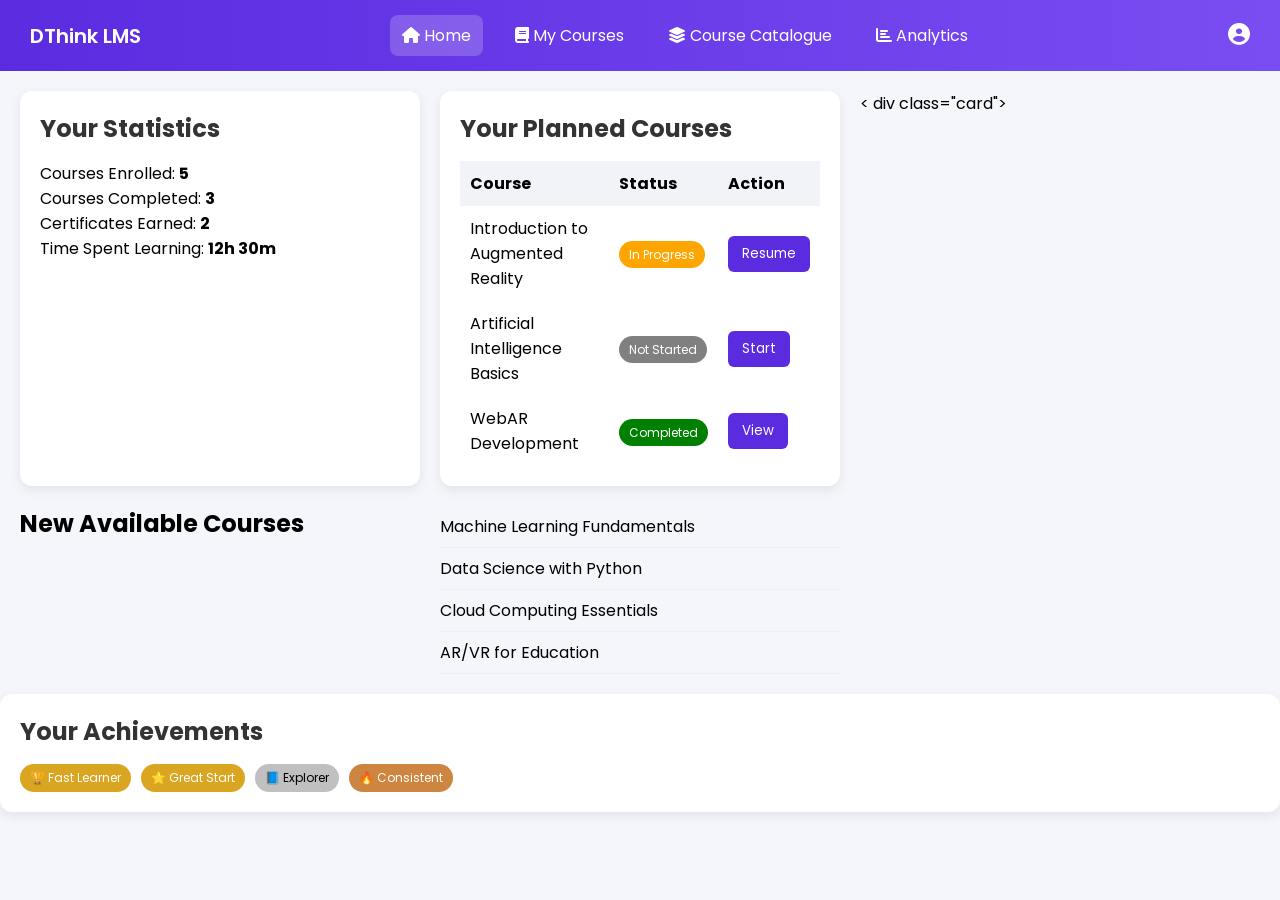
==== index.html @ 07d89958 "Added LMS Dashboard UI to DThink Project" ====
<!DOCTYPE html>
<html lang="en">
<head>
    <meta charset="UTF-8">
    <title>DThink Project LMS</title>
    <meta name="viewport" content="width=device-width, initial-scale=1.0">

    <!-- Google Font -->
    <link href="https://fonts.googleapis.com/css2?family=Poppins:wght@300;400;600&display=swap" rel="stylesheet">

    <!-- Font Awesome Icons -->
    <link rel="stylesheet" href="https://cdnjs.cloudflare.com/ajax/libs/font-awesome/6.5.0/css/all.min.css">

    <!-- Styles -->
    <link rel="stylesheet" href="style.css">
</head>
<body>

    <!-- Navbar -->
    <nav class="navbar">
        <div class="logo">DThink LMS</div>
        <ul class="nav-links">
            <li class="active"><i class="fas fa-home"></i> Home</li>
            <li><i class="fas fa-book"></i> My Courses</li>
            <li><i class="fas fa-layer-group"></i> Course Catalogue</li>
            <li><i class="fas fa-chart-bar"></i> Analytics</li>
        </ul>
        <div class="profile">
            <i class="fas fa-user-circle"></i>
        </div>
    </nav>

    <!-- Main Content -->
    <div class="container">

        <!-- Statistics -->
        <div class="card">
            <h2>Your Statistics</h2>
            <p>Courses Enrolled: <strong>5</strong></p>
            <p>Courses Completed: <strong>3</strong></p>
            <p>Certificates Earned: <strong>2</strong></p>
            <p>Time Spent Learning: <strong>12h 30m</strong></p>
        </div>

        <!-- Planned Courses -->
        <div class="card">
            <h2>Your Planned Courses</h2>
            <table>
                <tr>
                    <th>Course</th>
                    <th>Status</th>
                    <th>Action</th>
                </tr>
                <tr>
                    <td>Introduction to Augmented Reality</td>
                    <td><span class="badge progress">In Progress</span></td>
                    <td><button>Resume</button></td>
                </tr>
                <tr>
                    <td>Artificial Intelligence Basics</td>
                    <td><span class="badge not-started">Not Started</span></td>
                    <td><button>Start</button></td>
                </tr>
                <tr>
                    <td>WebAR Development</td>
                    <td><span class="badge completed">Completed</span></td>
                    <td><button>View</button></td>
                </tr>
            </table>
        </div>

        <!-- Available Courses -->
        <
div class="card">
            <h2>New Available Courses</h2>
            <ul class="course-list">
                <li>Machine Learning Fundamentals</li>
                <li>Data Science with Python</li>
                <li>Cloud Computing Essentials</li>
                <li>AR/VR for Education</li>
            </ul>
        </div>

        <!-- Achievements -->
        <div class="card">
            <h2>Your Achievements</h2>
            <div class="achievements">
                <span class="badge gold">🏆 Fast Learner</span>
                <span class="badge gold">⭐ Great Start</span>
                <span class="badge silver">📘 Explorer</span>
                <span class="badge bronze">🔥 Consistent</span>
            </div>
        </div>

    </div>

</body>
</html>
---- style.css ----
* {
    margin: 0;
    padding: 0;
    box-sizing: border-box;
    font-family: 'Poppins', sans-serif;
}

body {
    background: #f4f6fb;
}

/* Navbar */
.navbar {
    background: linear-gradient(90deg, #5b2be0, #7a4df2);
    color: white;
    display: flex;
    justify-content: space-between;
    padding: 15px 30px;
    align-items: center;
}

.logo {
    font-size: 20px;
    font-weight: 600;
}

.nav-links {
    list-style: none;
    display: flex;
    gap: 20px;
}

.nav-links li {
    cursor: pointer;
    padding: 8px 12px;
    border-radius: 8px;
}

.nav-links li.active,
.nav-links li:hover {
    background: rgba(255, 255, 255, 0.2);
}

.profile i {
    font-size: 22px;
}

/* Container */
.container {
    display: grid;
    grid-template-columns: repeat(auto-fit, minmax(300px, 1fr));
    padding: 20px;
    gap: 20px;
}

/* Cards */
.card {
    background: white;
    padding: 20px;
    border-radius: 12px;
    box-shadow: 0 4px 12px rgba(0, 0, 0, 0.08);
}

.card h2 {
    margin-bottom: 15px;
    color: #333;
}

/* Table */
table {
    width: 100%;
    border-collapse: collapse;
}

th, td {
    padding: 10px;
    text-align: left;
}

th {
    background: #f1f3f9;
}

/* Buttons */
button {
    background: #5b2be0;
    color: white;
    border: none;
    padding: 8px 14px;
    border-radius: 6px;
    cursor: pointer;
}

button:hover {
    background: #4320b5;
}

/* Badges */
.badge {
    padding: 5px 10px;
    border-radius: 20px;
    font-size: 12px;
    color: white;
}

.progress {
    background: orange;
}

.not-started {
    background: gray;
}

.completed {
    background: green;
}

.gold {
    background: goldenrod;
}

.silver {
    background: silver;
    color: black;
}

.bronze {
    background: peru;
}

/* Course List */
.course-list {
    list-style: none;
}

.course-list li {
    padding: 8px 0;
    border-bottom: 1px solid #eee;
}

/* Achievements */
.achievements {
    display: flex;
    flex-wrap: wrap;
    gap: 10px;
}
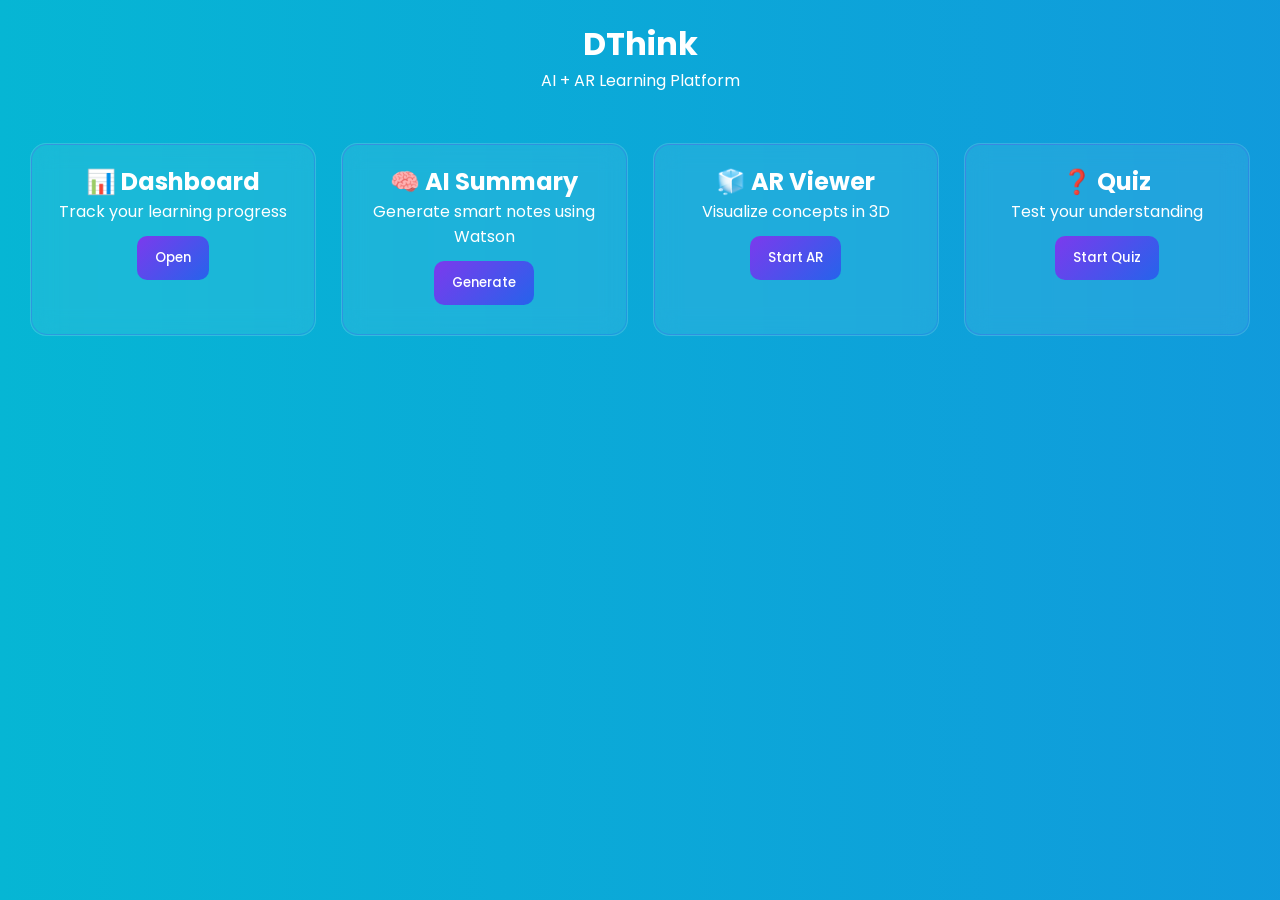
==== commit a4da1d8a: "Updated UI, added AR feature and dashboard" ====
--- a/index.html
+++ b/index.html
@@ -1,98 +1,56 @@
 <!DOCTYPE html>
 <html lang="en">
 <head>
-    <meta charset="UTF-8">
-    <title>DThink Project LMS</title>
-    <meta name="viewport" content="width=device-width, initial-scale=1.0">
+  <meta charset="UTF-8">
+  <title>DThink AI</title>
+  <meta name="viewport" content="width=device-width, initial-scale=1.0">
 
-    <!-- Google Font -->
-    <link href="https://fonts.googleapis.com/css2?family=Poppins:wght@300;400;600&display=swap" rel="stylesheet">
+  <!-- Fonts -->
+  <link href="https://fonts.googleapis.com/css2?family=Poppins:wght@300;500;700&display=swap" rel="stylesheet">
 
-    <!-- Font Awesome Icons -->
-    <link rel="stylesheet" href="https://cdnjs.cloudflare.com/ajax/libs/font-awesome/6.5.0/css/all.min.css">
+  <!-- CSS -->
+  <link rel="stylesheet" href="style.css">
+</head>
 
-    <!-- Styles -->
-    <link rel="stylesheet" href="style.css">
-</head>
 <body>
 
-    <!-- Navbar -->
-    <nav class="navbar">
-        <div class="logo">DThink LMS</div>
-        <ul class="nav-links">
-            <li class="active"><i class="fas fa-home"></i> Home</li>
-            <li><i class="fas fa-book"></i> My Courses</li>
-            <li><i class="fas fa-layer-group"></i> Course Catalogue</li>
-            <li><i class="fas fa-chart-bar"></i> Analytics</li>
-        </ul>
-        <div class="profile">
-            <i class="fas fa-user-circle"></i>
-        </div>
-    </nav>
+<div class="bg"></div>
 
-    <!-- Main Content -->
-    <div class="container">
+<header class="navbar">
+  <h1>DThink</h1>
+  <p>AI + AR Learning Platform</p>
+</header>
 
-        <!-- Statistics -->
-        <div class="card">
-            <h2>Your Statistics</h2>
-            <p>Courses Enrolled: <strong>5</strong></p>
-            <p>Courses Completed: <strong>3</strong></p>
-            <p>Certificates Earned: <strong>2</strong></p>
-            <p>Time Spent Learning: <strong>12h 30m</strong></p>
-        </div>
+<div class="container">
 
-        <!-- Planned Courses -->
-        <div class="card">
-            <h2>Your Planned Courses</h2>
-            <table>
-                <tr>
-                    <th>Course</th>
-                    <th>Status</th>
-                    <th>Action</th>
-                </tr>
-                <tr>
-                    <td>Introduction to Augmented Reality</td>
-                    <td><span class="badge progress">In Progress</span></td>
-                    <td><button>Resume</button></td>
-                </tr>
-                <tr>
-                    <td>Artificial Intelligence Basics</td>
-                    <td><span class="badge not-started">Not Started</span></td>
-                    <td><button>Start</button></td>
-                </tr>
-                <tr>
-                    <td>WebAR Development</td>
-                    <td><span class="badge completed">Completed</span></td>
-                    <td><button>View</button></td>
-                </tr>
-            </table>
-        </div>
+  <div class="card glow">
+    <h2>📊 Dashboard</h2>
+    <p>Track your learning progress</p>
+    <button onclick="goTo('dashboard.html')">Open</button>
+  </div>
 
-        <!-- Available Courses -->
-        <
-div class="card">
-            <h2>New Available Courses</h2>
-            <ul class="course-list">
-                <li>Machine Learning Fundamentals</li>
-                <li>Data Science with Python</li>
-                <li>Cloud Computing Essentials</li>
-                <li>AR/VR for Education</li>
-            </ul>
-        </div>
+  <div class="card glow">
+    <h2>🧠 AI Summary</h2>
+    <p>Generate smart notes using Watson</p>
+    <button onclick="getSummary()">Generate</button>
+    <div id="summary"></div>
+  </div>
 
-        <!-- Achievements -->
-        <div class="card">
-            <h2>Your Achievements</h2>
-            <div class="achievements">
-                <span class="badge gold">🏆 Fast Learner</span>
-                <span class="badge gold">⭐ Great Start</span>
-                <span class="badge silver">📘 Explorer</span>
-                <span class="badge bronze">🔥 Consistent</span>
-            </div>
-        </div>
+  <div class="card glow">
+    <h2>🧊 AR Viewer</h2>
+    <p>Visualize concepts in 3D</p>
+    <button onclick="goTo('ar.html')">Start AR</button>
+  </div>
 
-    </div>
+  <div class="card glow">
+    <h2>❓ Quiz</h2>
+    <p>Test your understanding</p>
+    <button onclick="startQuiz()">Start Quiz</button>
+    <div id="quiz"></div>
+  </div>
 
+</div>
+
+<script src="script.js"></script>
 </body>
 </html>
--- a/style.css
+++ b/style.css
@@ -1,146 +1,259 @@
 * {
-    margin: 0;
-    padding: 0;
-    box-sizing: border-box;
-    font-family: 'Poppins', sans-serif;
+  margin: 0;
+  padding: 0;
+  box-sizing: border-box;
+  font-family: 'Poppins', sans-serif;
 }
 
 body {
-    background: #f4f6fb;
+  background: #0f172a;
+  color: white;
+  overflow-x: hidden;
+}
+
+/* Animated gradient background */
+.bg {
+  position: fixed;
+  width: 100%;
+  height: 100%;
+  background: linear-gradient(270deg, #7c3aed, #2563eb, #06b6d4);
+  background-size: 600% 600%;
+  animation: gradientMove 10s ease infinite;
+  z-index: -1;
+}
+
+@keyframes gradientMove {
+  0% { background-position: 0% }
+  50% { background-position: 100% }
+  100% { background-position: 0% }
 }
 
 /* Navbar */
 .navbar {
-    background: linear-gradient(90deg, #5b2be0, #7a4df2);
-    color: white;
-    display: flex;
-    justify-content: space-between;
-    padding: 15px 30px;
-    align-items: center;
-}
-
-.logo {
-    font-size: 20px;
-    font-weight: 600;
-}
-
-.nav-links {
-    list-style: none;
-    display: flex;
-    gap: 20px;
-}
-
-.nav-links li {
-    cursor: pointer;
-    padding: 8px 12px;
-    border-radius: 8px;
-}
-
-.nav-links li.active,
-.nav-links li:hover {
-    background: rgba(255, 255, 255, 0.2);
-}
-
-.profile i {
-    font-size: 22px;
+  text-align: center;
+  padding: 20px;
+}
+
+.navbar h1 {
+  font-size: 32px;
+  font-weight: 700;
 }
 
 /* Container */
 .container {
-    display: grid;
-    grid-template-columns: repeat(auto-fit, minmax(300px, 1fr));
-    padding: 20px;
-    gap: 20px;
-}
-
-/* Cards */
+  display: grid;
+  grid-template-columns: repeat(auto-fit, minmax(260px, 1fr));
+  gap: 25px;
+  padding: 30px;
+}
+
+/* Glass Cards */
 .card {
-    background: white;
-    padding: 20px;
-    border-radius: 12px;
-    box-shadow: 0 4px 12px rgba(0, 0, 0, 0.08);
-}
-
-.card h2 {
-    margin-bottom: 15px;
-    color: #333;
-}
-
-/* Table */
-table {
-    width: 100%;
-    border-collapse: collapse;
-}
-
-th, td {
-    padding: 10px;
-    text-align: left;
-}
-
-th {
-    background: #f1f3f9;
-}
-
-/* Buttons */
+  background: rgba(255, 255, 255, 0.08);
+  backdrop-filter: blur(12px);
+  border-radius: 16px;
+  padding: 20px;
+  text-align: center;
+  transition: 0.4s;
+  border: 1px solid rgba(255,255,255,0.1);
+}
+
+/* Hover animation */
+.card:hover {
+  transform: translateY(-8px) scale(1.04);
+  box-shadow: 0 20px 50px rgba(0,0,0,0.5);
+}
+
+/* Glow effect */
+.glow:hover {
+  box-shadow: 0 0 25px rgba(124, 58, 237, 0.7);
+}
+
 button {
-    background: #5b2be0;
-    color: white;
-    border: none;
-    padding: 8px 14px;
-    border-radius: 6px;
-    cursor: pointer;
+  margin-top: 12px;
+  padding: 12px 18px;
+  border-radius: 10px;
+  border: none;
+  background: linear-gradient(135deg, #7c3aed, #2563eb);
+  color: white;
+  font-weight: 500;
+  cursor: pointer;
+  position: relative;
+  overflow: hidden;
+  transition: 0.3s;
+}
+
+/* glow ripple effect */
+button::after {
+  content: "";
+  position: absolute;
+  width: 0;
+  height: 0;
+  background: rgba(255,255,255,0.4);
+  border-radius: 50%;
+  top: 50%;
+  left: 50%;
+  transform: translate(-50%, -50%);
+  transition: 0.4s;
+}
+
+button:hover::after {
+  width: 200px;
+  height: 200px;
 }
 
 button:hover {
-    background: #4320b5;
-}
-
-/* Badges */
-.badge {
-    padding: 5px 10px;
-    border-radius: 20px;
-    font-size: 12px;
-    color: white;
-}
-
-.progress {
-    background: orange;
-}
-
-.not-started {
-    background: gray;
-}
-
-.completed {
-    background: green;
-}
-
-.gold {
-    background: goldenrod;
-}
-
-.silver {
-    background: silver;
-    color: black;
-}
-
-.bronze {
-    background: peru;
-}
-
-/* Course List */
-.course-list {
-    list-style: none;
-}
-
-.course-list li {
-    padding: 8px 0;
-    border-bottom: 1px solid #eee;
-}
-
-/* Achievements */
-.achievements {
-    display: flex;
-    flex-wrap: wrap;
-    gap: 10px;
+  transform: translateY(-3px);
+  box-shadow: 0 10px 25px rgba(124,58,237,0.5);
+}
+
+/* Text areas */
+#summary, #quiz {
+  margin-top: 10px;
+}
+/* Layout */
+.app {
+  display: flex;
+}
+
+/* Sidebar */
+.sidebar {
+  width: 220px;
+  height: 100vh;
+  background: rgba(0,0,0,0.3);
+  backdrop-filter: blur(15px);
+  padding: 20px;
+}
+
+.sidebar h2 {
+  margin-bottom: 20px;
+}
+
+.sidebar ul {
+  list-style: none;
+}
+
+.sidebar li {
+  padding: 10px;
+  margin: 10px 0;
+  cursor: pointer;
+  border-radius: 8px;
+  transition: 0.3s;
+}
+
+.sidebar li:hover,
+.sidebar .active {
+  background: rgba(255,255,255,0.1);
+}
+
+/* Main */
+.main {
+  flex: 1;
+  padding: 30px;
+}
+
+/* Stats */
+.stats {
+  display: flex;
+  gap: 20px;
+  margin: 20px 0;
+}
+
+.stat-card {
+  flex: 1;
+  padding: 20px;
+  border-radius: 12px;
+  background: rgba(255,255,255,0.08);
+  text-align: center;
+}
+
+/* Courses */
+.courses {
+  display: flex;
+  gap: 20px;
+}
+
+.course-card {
+  flex: 1;
+  padding: 20px;
+  border-radius: 12px;
+  background: rgba(255,255,255,0.08);
+  transition: 0.3s;
+}
+
+.course-card:hover {
+  transform: scale(1.05) translateY(-5px);
+  box-shadow: 0 15px 40px rgba(0,0,0,0.5);
+}
+body {
+  animation: fadeIn 1s ease;
+}
+
+@keyframes fadeIn {
+  from {
+    opacity: 0;
+    transform: translateY(20px);
+  }
+  to {
+    opacity: 1;
+    transform: translateY(0);
+  }
+}
+.card {
+  position: relative;
+}
+
+.card::before {
+  content: "";
+  position: absolute;
+  inset: 0;
+  border-radius: 16px;
+  padding: 1px;
+  background: linear-gradient(135deg, #7c3aed, #2563eb);
+  -webkit-mask: linear-gradient(#000 0 0) content-box, linear-gradient(#000 0 0);
+  -webkit-mask-composite: xor;
+  mask-composite: exclude;
+  opacity: 0.3;
+}
+.card::after {
+  content: "";
+  position: absolute;
+  top: -50%;
+  left: -50%;
+  width: 200%;
+  height: 200%;
+  background: linear-gradient(
+    120deg,
+    transparent,
+    rgba(255,255,255,0.15),
+    transparent
+  );
+  transform: rotate(25deg);
+  opacity: 0;
+  transition: 0.5s;
+}
+
+.card:hover::after {
+  opacity: 1;
+}
+.sidebar li {
+  display: flex;
+  align-items: center;
+  gap: 10px;
+}
+
+.sidebar li:hover {
+  transform: translateX(6px);
+  color: #7c3aed;
+}
+.stat-card {
+  transition: 0.3s;
+}
+
+.stat-card:hover {
+  transform: scale(1.05);
+  box-shadow: 0 10px 30px rgba(124,58,237,0.5);
+}
+button:active {
+  transform: scale(0.95);
 }
